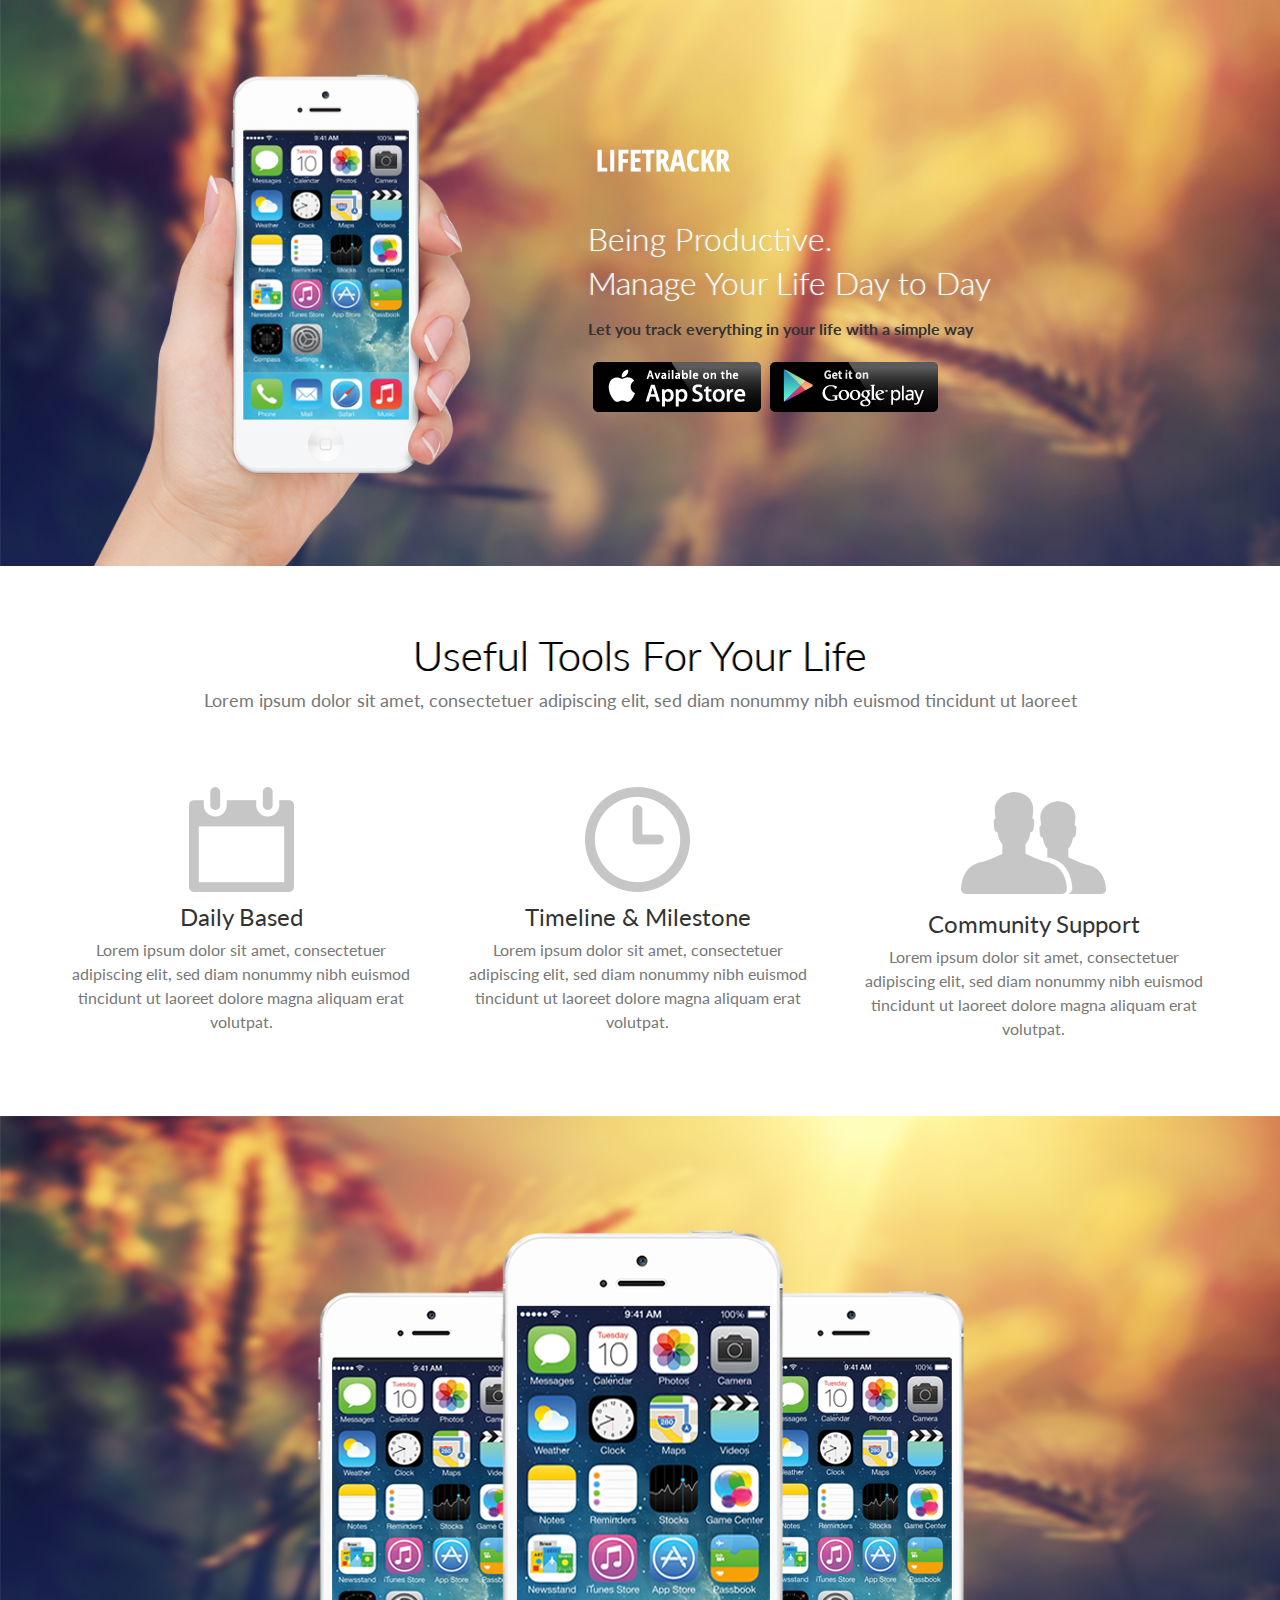
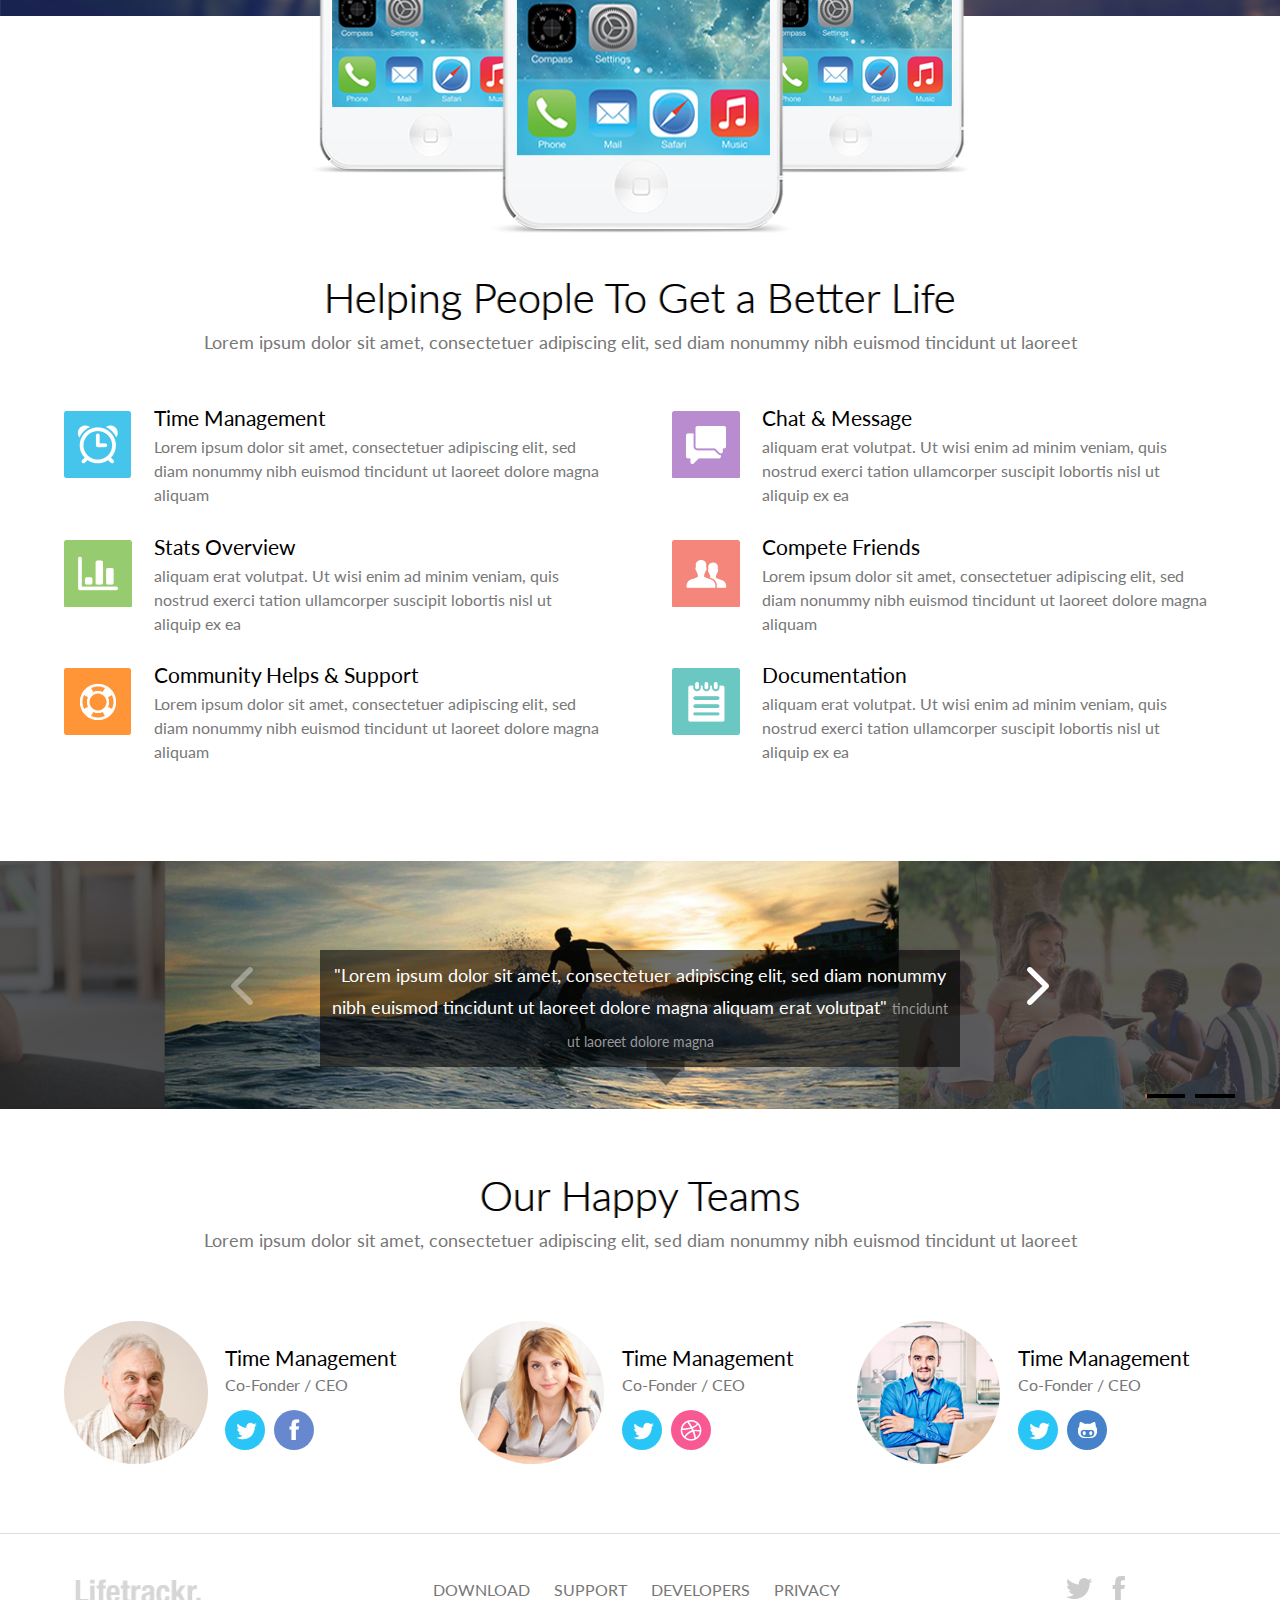
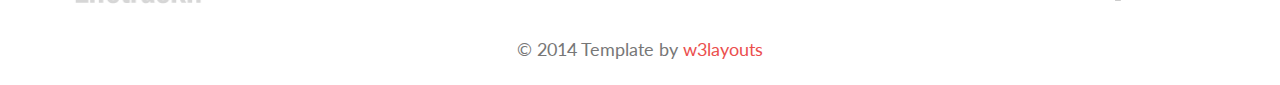
==== lifetrackr-web/web/index.html @ 5efdc2e3 "template responsivo" ====
<!--A Design by W3layouts
Author: W3layout
Author URL: http://w3layouts.com
License: Creative Commons Attribution 3.0 Unported
License URL: http://creativecommons.org/licenses/by/3.0/
-->
<!DOCTYPE HTML>
<html>
<head>
<title>Free lifetrackr Website Template | Home :: w3layouts</title>
<meta name="viewport" content="width=device-width, initial-scale=1, maximum-scale=1">
<meta http-equiv="Content-Type" content="text/html; charset=utf-8" />
<link href="css/style.css" rel="stylesheet" type="text/css" media="all" />
<link href='http://fonts.googleapis.com/css?family=Lato:400,300,600,700,800' rel='stylesheet' type='text/css'>
<script type="text/javascript" src="js/jquery.min.js"></script>
<!--start slider -->
    <link rel="stylesheet" href="css/fwslider.css" media="all">
    <script src="js/jquery-ui.min.js"></script>
    <script src="js/css3-mediaqueries.js"></script>
    <script src="js/fwslider.js"></script>
<!--end slider -->
<!-- Add fancyBox main JS and CSS files -->
		<script src="js/jquery.magnific-popup.js" type="text/javascript"></script>
		<link href="css/magnific-popup.css" rel="stylesheet" type="text/css">
		<script>
			$(document).ready(function() {
				$('.popup-with-zoom-anim').magnificPopup({
					type: 'inline',
					fixedContentPos: false,
					fixedBgPos: true,
					overflowY: 'auto',
					closeBtnInside: true,
					preloader: false,
					midClick: true,
					removalDelay: 300,
					mainClass: 'my-mfp-zoom-in'
			});
		});
		</script>
<script type="text/javascript" src="js/move-top.js"></script>
<script type="text/javascript" src="js/easing.js"></script>
   <script type="text/javascript">
		jQuery(document).ready(function($) {
			$(".scroll").click(function(event){		
				event.preventDefault();
				$('html,body').animate({scrollTop:$(this.hash).offset().top},1200);
			});
		});
	</script>
</head>
<body>
  <div class="header" id="download">
	<div class="wrap">
		<div class="header-left">
			<span> </span>
		</div>
		<div class="header-right">
			<span  onclick="location.href='index.html';"> </span>
			<a class="logo" href="#"> <img src="images/logo.png" title="lifetrackr" /></a>
			<h1>Being Productive.<br>Manage Your Life Day to Day</h1>
			<p>Let you track everything in your life with a simple way</p>
			<div class="download">
              <a href="#"><img src="images/appstore.png" alt=""/><img src="images/google_play.png" alt=""/></a>
            </div>
		</div>
	    <div class="clear"> </div>
	</div>
   </div>
   <div class="content-top" id="support">
   	 <div class="wrap">
   		<h2 class="m_1">Useful Tools For Your Life</h2>
   		<p class="m_2">Lorem ipsum dolor sit amet, consectetuer adipiscing elit, sed diam nonummy nibh euismod tincidunt ut laoreet</p>
   	    <div class="box1">
		  <div class="col_1_of_3 span_1_of_3">
			<img src="images/calender.png" alt=""/> 
			<h3>Daily Based</h3>
			<p>Lorem ipsum dolor sit amet, consectetuer adipiscing elit, sed diam nonummy nibh euismod tincidunt ut laoreet dolore magna aliquam erat volutpat.</p>
		  </div>
		  <div class="col_1_of_3 span_1_of_3">
			<img src="images/time.png" alt=""/> 
			<h3>Timeline & Milestone</h3>
			<p>Lorem ipsum dolor sit amet, consectetuer adipiscing elit, sed diam nonummy nibh euismod tincidunt ut laoreet dolore magna aliquam erat volutpat.</p>
		  </div>
		  <div class="col_1_of_3 span_1_of_3">
			<img src="images/users.png" alt=""/> 
			<h3>Community Support</h3>
			<p>Lorem ipsum dolor sit amet, consectetuer adipiscing elit, sed diam nonummy nibh euismod tincidunt ut laoreet dolore magna aliquam erat volutpat.</p>
		  </div>
		  <div class="clear"></div>
		 </div>
   	  </div>
   </div>
   <div class="content-middle" id="developers">
   	<div class="wrap">
       <div class="box2">
   		 <img src="images/phones1.png" alt=""/>
 	   </div> 	
   	</div>
   </div>
   <div class="middle-bottom">
   	 <div class="wrap">
   		<h2 class="m_1">Helping People To Get a Better Life</h2>
   		<p class="m_2">Lorem ipsum dolor sit amet, consectetuer adipiscing elit, sed diam nonummy nibh euismod tincidunt ut laoreet</p>
   		<div class="box3">
	   	   	<div class="col_1_of_2 span_1_of_2">
			 <ul class="list1">
			 	<li><img src="images/time1.png" alt=""/>
			 		<div class="desc"><h4>Time Management</h4><p>Lorem ipsum dolor sit amet, consectetuer adipiscing elit, sed diam nonummy nibh euismod tincidunt ut laoreet dolore magna aliquam</p></div>
			 		<div class="clear"> </div>
			 	</li>
			  </ul>
			  <ul class="list1">
			 	<li><img src="images/graph.png" alt=""/>
			 		<div class="desc"><h4>Stats Overview</h4><p>aliquam erat volutpat. Ut wisi enim ad minim veniam, quis nostrud exerci tation ullamcorper suscipit lobortis nisl ut aliquip ex ea</p></div>
			 		<div class="clear"> </div>
			 	</li>
			  </ul>
			  <ul class="list1">
			 	<li><img src="images/speech1.png" alt=""/>
			 		<div class="desc"><h4>Community Helps & Support</h4><p>Lorem ipsum dolor sit amet, consectetuer adipiscing elit, sed diam nonummy nibh euismod tincidunt ut laoreet dolore magna aliquam</p></div>
			 		<div class="clear"> </div>
			 	</li>
			  </ul>
			</div>
			<div class="col_1_of_2 span_1_of_2">
			  <ul class="list1">
			 	<li><img src="images/speech.png" alt=""/>
			 		<div class="desc"><h4>Chat & Message</h4><p>aliquam erat volutpat. Ut wisi enim ad minim veniam, quis nostrud exerci tation ullamcorper suscipit lobortis nisl ut aliquip ex ea</p></div>
			 		<div class="clear"> </div>
			 	</li>
			  </ul>
			  <ul class="list1">
			 	<li><img src="images/user.png" alt=""/>
			 		<div class="desc"><h4>Compete Friends</h4><p>Lorem ipsum dolor sit amet, consectetuer adipiscing elit, sed diam nonummy nibh euismod tincidunt ut laoreet dolore magna aliquam</p></div>
			 		<div class="clear"> </div>
			 	</li>
			  </ul>
			  <ul class="list1">
			 	<li><img src="images/notepad.png" alt=""/>
			 		<div class="desc"><h4>Documentation</h4><p>aliquam erat volutpat. Ut wisi enim ad minim veniam, quis nostrud exerci tation ullamcorper suscipit lobortis nisl ut aliquip ex ea</p></div>
			 		<div class="clear"> </div>
			 	</li>
			  </ul>
			</div>
			<div class="clear"> </div>
		</div>
   	  </div>
    </div>
    <div class="content-bottom">
    <!-- start slider -->
      <div id="fwslider">
        <div class="slider_container">
           <div class="slide"> 
                <img src="images/bottom_img.jpg" alt=""/>
                <div class="slide_content">
                    <div class="slide_content_wrap">
                       <p class="description">"Lorem ipsum dolor sit amet, consectetuer adipiscing elit, sed diam nonummy nibh euismod tincidunt ut laoreet dolore magna aliquam erat volutpat" <span class="link"><a href="#">tincidunt ut laoreet dolore magna</a></span></p>
                    </div>
                </div>
           </div>
           <div class="slide">
               <img src="images/bottom_img.jpg" alt=""/>
                <div class="slide_content">
                   <div class="slide_content_wrap">
                      <p class="description">"hendrerit in vulputate velit esse molestie consequat, vel illum dolore eu feugiat nulla facilisis at vero eros et accumsan et iusto odio dignissim" <span class="link"><a href="#">tincidunt ut laoreet dolore magna</a></span></p>
                   </div>
                </div>
            </div>
        </div>
        <div class="timers"></div>
        <div class="slidePrev"><span></span></div>
        <div class="slideNext"><span></span></div>
      </div>
      <!--/slider -->
     </div>
     <div class="footer">
       <div class="footer-top">
     	<div class="wrap">
	       <div class="content-top" id="privacy">
	        <h2 class="m_1">Our Happy Teams</h2>
	   		<p class="m_2">Lorem ipsum dolor sit amet, consectetuer adipiscing elit, sed diam nonummy nibh euismod tincidunt ut laoreet</p>
	   	    <div class="box1">
			  <div class="col_1_of_footer span_1_of_footer">
				 <ul class="list2">
				 	<li> 
				 	   <div class="view view-fifth"><a href="#">
	                    <img src="images/f_img1.jpg" />
	                    <div class="mask">
	                       <div class="content">
	                          <a class="popup-with-zoom-anim" href="#small-dialog3"> <div class="info">Read More</div></a>
			                </div> 
	                     </div>
	                         <div id="small-dialog3" class="mfp-hide">
								   <div class="pop_up2">
								   	   <h4>Time Management</h4>
									  <h5>Co-Fonder / CEO</h5>
									   <p>Lorem ipsum dolor sit amet, consectetuer adipiscing elit, sed diam nonummy nibh euismod tincidunt ut laoreet dolore magna aliquam erat volutpat. Ut wisi enim ad minim veniam, quis nostrud exerci tation ullamcorper suscipit lobortis nisl ut aliquip ex ea commodo consequat. Duis autem vel eum iriure dolor in hendrerit in vulputate velit esse molestie consequat, vel illum dolore eu feugiat nulla facilisis.</p>
								   </div>
							 </div>
	                   </a></div>
	                    <div class="desc1"><h4>Time Management</h4>
				 			<p>Co-Fonder / CEO</p>
				 			<div class="social">
							   <ul>
									<li class="fb"><a href="#"><span> </span></a></li>
									<li class="tw"><a href="#"><span> </span></a></li>
									<div class="clear"> </div>
								</ul>
						     </div>
				 		</div>
				 		<div class="clear"> </div>
				 	</li>
				  </ul>
			  </div>
			  <div class="col_1_of_footer span_1_of_footer">
				 <ul class="list2">
				 	<li> 
				 	   <div class="view view-fifth"><a href="#">
	                    <img src="images/f_img2.jpg" />
	                    <div class="mask">
	                       <div class="content">
                              <a class="popup-with-zoom-anim" href="#small-dialog3"> <div class="info">Read More</div></a>
			               </div> 
	                     </div>
	                         <div id="small-dialog3" class="mfp-hide">
								   <div class="pop_up2">
								   	   <h3>Lorem Ipsum</h3>
									   <h4>Senior UI Designer</h4>
									   <p>Lorem ipsum dolor sit amet, consectetuer adipiscing elit, sed diam nonummy nibh euismod tincidunt ut laoreet dolore magna aliquam erat volutpat. Ut wisi enim ad minim veniam, quis nostrud exerci tation ullamcorper suscipit lobortis nisl ut aliquip ex ea commodo consequat. Duis autem vel eum iriure dolor in hendrerit in vulputate velit esse molestie consequat, vel illum dolore eu feugiat nulla facilisis.</p>
								   </div>
							 </div>
	                   </a></div>
	                   <div class="desc1"><h4>Time Management</h4>
				 			<p>Co-Fonder / CEO</p>
				 			<div class="social">
							   <ul>
									<li class="fb"><a href="#"><span> </span></a></li>
									<li class="dribble"><a href="#"><span> </span></a></li>
									<div class="clear"> </div>
								</ul>
						     </div>
				 		</div>
				 		<div class="clear"> </div>
				 	</li>
				  </ul>
			  </div>
			  <div class="col_1_of_footer span_1_of_footer">
				 <ul class="list2">
				 	<li> 
				 	   <div class="view view-fifth"><a href="#">
	                    <img src="images/f_img3.jpg" />
	                    <div class="mask">
	                       <div class="content">
	                         <a class="popup-with-zoom-anim" href="#small-dialog3"> <div class="info">Read More</div></a>
			               </div> 
	                     </div>
	                         <div id="small-dialog3" class="mfp-hide">
								   <div class="pop_up2">
								   	   <h3>Lorem Ipsum</h3>
									   <h4>Senior UI Designer</h4>
									   <p>Lorem ipsum dolor sit amet, consectetuer adipiscing elit, sed diam nonummy nibh euismod tincidunt ut laoreet dolore magna aliquam erat volutpat. Ut wisi enim ad minim veniam, quis nostrud exerci tation ullamcorper suscipit lobortis nisl ut aliquip ex ea commodo consequat. Duis autem vel eum iriure dolor in hendrerit in vulputate velit esse molestie consequat, vel illum dolore eu feugiat nulla facilisis.</p>
								   </div>
							 </div>
	                   </a></div>
	                   <div class="desc1"><h4>Time Management</h4>
				 			<p>Co-Fonder / CEO</p>
				 			<div class="social">
							   <ul>
									<li class="fb"><a href="#"><span> </span></a></li>
									<li class="github"><a href="#"><span> </span></a></li>
									<div class="clear"> </div>
								</ul>
						     </div>
				 		</div>
				 		<div class="clear"> </div>
				 	</li>
				  </ul>
			 </div>
	         <div class="clear"></div>
	       </div>
	     </div>
     	</div>
       </div>
     	<div class="footer-bottom">
     	 <div class="wrap">
   		   <div class="box4">
			  <div class="col_1_of_footer-bottom span_1_of_footer-bottom">
				<a href="index.html"><img src="images/f-logo.png" alt=""/></a>
			  </div>
			   <div class="col_1_of_middle-bottom span_1_of_middle-bottom">
				 <div class="cssmenu">
			   <ul>
				 <li><a href="#download" class="scroll">Download</a></li> 
				 <li><a href="#support" class="scroll">Support</a></li>
				 <li><a href="#developers" class="scroll">Developers</a></li> 
				 <li><a href="#privacy" class="scroll">Privacy</a></li> 
			   </ul>
			</div>
			  </div>
			   <div class="col_1_of_footer-bottom span_1_of_footer-bottom">
				 <div class="social-icons">
					<ul>
					  <li class="tw1"><a href="#"><span> </span></a></li>
					  <li class="fb1"><a href="#"><span> </span></a></li>
					</ul>
				</div>
			 </div>
	         <div class="clear"></div>
	       </div>
          </div>
        </div>
        <div class="copy">
		   <p>© 2014 Template by <a href="http://w3layouts.com" target="_blank"> w3layouts</a></p>
		</div>
 </div>
</body>
</html>
---- lifetrackr-web/web/css/style.css ----
/*
Author: W3layout
Author URL: http://w3layouts.com
License: Creative Commons Attribution 3.0 Unported
License URL: http://creativecommons.org/licenses/by/3.0/
*/
/* reset */
html,body,div,span,applet,object,iframe,h1,h2,h3,h4,h5,h6,p,blockquote,pre,a,abbr,acronym,address,big,cite,code,del,dfn,em,img,ins,kbd,q,s,samp,small,strike,strong,sub,sup,tt,var,b,u,i,dl,dt,dd,ol,nav ul,nav li,fieldset,form,label,legend,table,caption,tbody,tfoot,thead,tr,th,td,article,aside,canvas,details,embed,figure,figcaption,footer,header,hgroup,menu,nav,output,ruby,section,summary,time,mark,audio,video{margin:0;padding:0;border:0;font-size:100%;font:inherit;vertical-align:baseline;}
article, aside, details, figcaption, figure,footer, header, hgroup, menu, nav, section {display: block;}
ol,ul{list-style:none;margin:0;padding:0;}
blockquote,q{quotes:none;}
blockquote:before,blockquote:after,q:before,q:after{content:'';content:none;}
table{border-collapse:collapse;border-spacing:0;}
/* start editing from here */
a{text-decoration:none;}
.txt-rt{text-align:right;}/* text align right */
.txt-lt{text-align:left;}/* text align left */
.txt-center{text-align:center;}/* text align center */
.float-rt{float:right;}/* float right */
.float-lt{float:left;}/* float left */
.clear{clear:both;}/* clear float */
.pos-relative{position:relative;}/* Position Relative */
.pos-absolute{position:absolute;}/* Position Absolute */
.vertical-base{	vertical-align:baseline;}/* vertical align baseline */
.vertical-top{	vertical-align:top;}/* vertical align top */
.underline{	padding-bottom:5px;	border-bottom: 1px solid #eee; margin:0 0 20px 0;}/* Add 5px bottom padding and a underline */
nav.vertical ul li{	display:block;}/* vertical menu */
nav.horizontal ul li{	display: inline-block;}/* horizontal menu */
img{max-width:100%;}
/*end reset*/
body{
	font-family: 'Lato', sans-serif;
	background:#fff;
}
.wrap{
	width:80%;
	margin:0 auto;
	-moz-transition:all .2s linear;
	-webkit-transition:all .2s linear; 
	-o-transition:all .2s linear; 
	-ms-transition:all .2s linear;
}
.header {
	width: 100%;
	background: url(../images/header_bg.jpg) no-repeat;
	-webkit-background-size: cover;
	-moz-background-size: cover;
	-o-background-size: cover;
	background-size: cover;
	background-position: center;
	background-size: 100% 100%;
}
.header-left {
	float: left;
	width: 45.5%;
	padding-top: 4.4%;
}
.header-left span {
	width: 492px;
	height: 564px;
	display: block;
	background: url(../images/2.png) no-repeat;
}
.header-right {
	float: right;
	width: 54.5%;
	margin-top: 12%;
}
.header-right h1{
	color: #FFF;
	font-size: 2em;
	font-weight: 300;
	padding: 5% 0 0 0;
	text-shadow: -1px 0px 1px rgba(214, 214, 214, 0.59);
	-webkit-text-shadow: -1px 0px 1px rgba(214, 214, 214, 0.59);
	-moz-text-shadow: -1px 0px 1px rgba(214, 214, 214, 0.59);
	-o-text-shadow: -1px 0px 1px rgba(214, 214, 214, 0.59);
	line-height: 1.4em;
}
.header-right p{
	color:#333;
	font-size:1em;
	font-weight:700;
	margin: 2% 0 3% 0;
}
/*--content--*/
.content-top{
	background:#fff;
	padding:5% 0;
}
h2.m_1{
	color:#000;
	font-size:2.6em;
	text-align:center;
	font-weight:300;
	margin-bottom: 10px;
	text-shadow: -1px 0px 0px #868585;
	-webkit-text-shadow: -1px 0px 0px #868585;
	-moz-text-shadow: -1px 0px 0px #868585;
	-o-text-shadow: -1px 0px 0px #868585;
}
p.m_2{
	color:#777;
	font-size:1.1em;
	text-align:center;
}
.box1{
	margin-top:5%;
}
.col_1_of_3:first-child {
	 margin-left: 0;
}
.span_1_of_3{
	width:30.8%;
	text-align:center;
}
.span_1_of_3 h3{
	color:#333;
	font-size:1.5em;
	font-weight:400;
	margin-bottom: 2%;
}
.span_1_of_3 p{
	color:#777;
	font-size:1em;
	line-height:1.5em;
}
.col_1_of_3{
	display: block;
	float: left;
	margin: 1% 0 1% 3.6%;
}
.content-middle {
    width: 100%;
    background: url(../images/content_middle.jpg) no-repeat;
	-webkit-background-size: cover;
	-moz-background-size: cover;
	-o-background-size: cover;
	background-size: cover;
	background-position: center;
	background-size: 100% 100%;
	height:500px;
}
.box2{
	text-align:center;
	padding: 5% 0 0 0;
}
.middle-bottom{
	padding:20% 0 5% 0;
}
.col_1_of_2:first-child {
	margin-left: 0;
}
.span_1_of_2{
	width:47.2%;
}
.col_1_of_2{
	display: block;
	float: left;
	margin: 0% 0 0% 5.6%;
}
.box3{
	padding: 5% 0 0 0;
}
ul.list1 li{
	margin-bottom:6%;
}
ul.list1 li img{
	float:left;
	margin-right:4%;
}
.desc{
	float:left;
	width:83.5%;
	margin-top: -6px;
}
.desc h4{
	font-size: 1.3em;
	color: #000;
	margin-bottom: 5px;
}
.desc p{
	color:#777;
	font-size: 1em;
	line-height: 1.5em;
}
ul.list2 li img{
	border-radius:200px;
	-webkit-border-radius:200px;
	-moz-border-radius:200px;
	-o-border-radius:200px; 
	float:left;
	width: 40.5%;
	margin-right: 5%;
}
.info {
   display: inline-block;
   text-decoration: none;
   padding:6px 10px;
   background: #000;
   color: #fff;
   text-transform: uppercase;
   font-size:0.8125em;
}
.info:hover {
   background:#E74C3C;
}
.view-fifth img {
    -webkit-transition: all 0.2s ease-in;
   -moz-transition: all 0.2s ease-in;
   -o-transition: all 0.2s ease-in;
   -ms-transition: all 0.2s ease-in;
   transition: all 0.2s ease-in;
}
.view-fifth .mask {
   -ms-filter: "progid: DXImageTransform.Microsoft.Alpha(Opacity=0)";
   filter: alpha(opacity=0);
   opacity: 0;
   -webkit-transform: translate(0px, 0px) rotate(0deg);
   -moz-transform: translate(0px, 0px) rotate(0deg);
   -o-transform: translate(0px, 0px) rotate(0deg);
   -ms-transform: translate(0px, 0px) rotate(0deg);
   transform: translate(0px, 0px) rotate(0deg);
   -webkit-transition: all 0.2s ease-in-out;
   -moz-transition: all 0.2s ease-in-out;
   -o-transition: all 0.2s ease-in-out;
   -ms-transition: all 0.2s ease-in-out;
   transition: all 0.2s ease-in-out;
}
.view-fifth:hover .mask {
   -ms-filter: "progid: DXImageTransform.Microsoft.Alpha(Opacity=100)";
   filter: alpha(opacity=100);
   opacity: 1;
   -webkit-transform: translate(0px, 0px) rotate(0deg);
   -moz-transform: translate(0px, 0px) rotate(0deg);
   -o-transform: translate(0px, 0px) rotate(0deg);
   -ms-transform: translate(0px, 0px) rotate(0deg);
   transform: translate(0px, 0px) rotate(0deg);
}
.view {
  position: relative;
}
.content {
   position: absolute;
	top: 67px;
	left: 32px;
}
.desc1{
	float:left;
	width:54.5%;
	margin-top:7%;
}			
.col_1_of_footer:first-child {
  margin-left: 0;
}
.col_1_of_footer{
	display: block;
	float: left;
	margin: 1% 0 1% 3.6%;
}
.span_1_of_footer{
	width: 30.8%;
}
.desc1 h4 {
	font-size: 1.3em;
	color: #000;
	margin-bottom: 5px;
}
.desc1 p{
	font-size:1em;
	color:#777;
	margin-bottom: 8%;
}
.social ul li:first-child, ol li:first-child {
	margin-top: 0px;
	margin-left: 0;
}
.social ul li {
	display: inline-block;
	margin-left: 5px;
}
li.fb a span {
	height:40px;
	width:40px;
	display: block;
	background: url(../images/img-sprite.png)no-repeat -72px -7px #29C5F6;
	border-radius:20px;
	-webkit-border-radius:20px;
	-moz-border-radius:20px;
	-o-border-radius:20px;
}
li.fb a span:hover{
	background: url(../images/img-sprite.png)no-repeat -72px -7px #17b5e7;
}
li.tw a span {
	height:40px;
	width:40px;
	display: block;
	background: url(../images/img-sprite.png)no-repeat -117px -6px #6788CE;
	border-radius:20px;
	-webkit-border-radius:20px;
	-moz-border-radius:20px;
	-o-border-radius:20px;
}
li.tw a span:hover{
	background: url(../images/img-sprite.png)no-repeat -117px -6px #4d72c1;
}
li.dribble a span {
	height:40px;
	width:40px;
	display: block;
	background: url(../images/img-sprite.png)no-repeat -44px -46px #F85993;
	border-radius:20px;
	-webkit-border-radius:20px;
	-moz-border-radius:20px;
	-o-border-radius:20px;
}
li.dribble a span:hover{
	background: url(../images/img-sprite.png)no-repeat -44px -46px #e9407e;
}
li.github a span {
	height:40px;
	width:40px;
	display: block;
	background: url(../images/img-sprite.png)no-repeat 2px -46px #4582ca;
	border-radius:20px;
	-webkit-border-radius:20px;
	-moz-border-radius:20px;
	-o-border-radius:20px;
}
li.github a span:hover{
	background: url(../images/img-sprite.png)no-repeat 2px -46px #306db6;
}
.footer-top{
	border-bottom:1px solid #ddd;
}
.cssmenu ul li {
	display: inline-block;
}
.cssmenu ul li a {
	color: #777;
	display: block;
	margin: 0px 10px;
	text-transform: uppercase;
	font-size:1em;
}
.cssmenu ul li a:hover{
	color:#333;
}
.col_1_of_footer-bottom:first-child {
	margin-left: 0;
}
.span_1_of_footer-bottom{
	width: 12.8%;
}
.col_1_of_footer-bottom{
	display: block;
	float: left;
}
.social-icons ul li:first-child, ol li:first-child {
	margin-top: 0px;
	margin-left: 0;
}
.social-icons ul li {
	display: inline-block;
	margin-left: 5px;
}
li.tw1 a span {
	height: 32px;
	width: 32px;
	display: block;
	background: url(../images/img-sprite.png)no-repeat -100px -46px;
}
li.tw1 a span:hover{
	background: url(../images/img-sprite.png)no-repeat -100px -80px;
}
li.fb1 a span {
	height: 32px;
	width: 32px;
	display: block;
	background: url(../images/img-sprite.png)no-repeat -145px -46px;
}
li.fb1 a span:hover{
	background: url(../images/img-sprite.png)no-repeat -145px -80px;
}
.span_1_of_middle-bottom{
	width: 73.8%;
	float: left;
	margin: 1% 0;
	text-align: center;
}
.box4{
    padding:3% 0 2% 0;
}
.copy{
	margin-bottom:2%;
}
.copy p {
	color: #777;
	font-size: 1.1em;
	text-align: center;
}
.copy p a {
	color: #EB4F4E;
}
.copy p a:hover{
	color: #555;
}
/*--responsive design--*/
@media (max-width:1366px){
	.wrap{
		width:90%;
	}
	.content {
		top: 64px;
		left: 28px;
	}
}
@media (max-width:1280px){
	.wrap{
		width:90%;
	}
	.desc {
		width: 82.5%;
	}
	.header-left span {
		width: 450px;
		height:515px;
		background-size: 100%;
	}
	.content {
		top: 64px;
		left: 28px;
	}
}
@media (max-width:1024px){
	.wrap{
		width:90%;
	}
	.header-left span {
		width: 372px;
		height: 426px;
		background-size: 100%;
	}
	.desc {
		width:79.5%;
	}
	.header-right h1 {
		font-size: 1.8em;
	}
	h2.m_1 {
		font-size: 2.2em;
	}
	.box2 {
		padding: 5% 0 0 0;
		width:70%;
		margin: 0 auto;
	}
	.content-middle {
		height:400px;
	}
	.middle-bottom {
		padding: 25% 0 5% 0;
	}
	.desc1 h4 {
		font-size: 1em;
	}
	.desc1 p {
		font-size: 0.85em;
		margin-bottom: 4%;
	}
	.content {
		top: 46px;
		left: 10px;
	}
	.info {
		font-size: 12px;
	}
}
@media (max-width:800px){
	.wrap{
		width:90%;
	}
	.header-left span {
		width: 293px;
		height: 335px;
		background-size: 100%;
	}
	.desc {
		width:75.5%;
	}
	.header-right h1 {
		font-size: 1.8em;
	}
	h2.m_1 {
		font-size:2em;
	}
	.box2 {
		padding: 5% 0 0 0;
		width:65%;
		margin: 0 auto;
	}
	.content-middle {
		height:300px;
	}
	.middle-bottom {
		padding: 25% 0 5% 0;
	}
	.desc1 h4 {
		font-size: 1em;
	}
	.desc1 p {
		font-size: 0.85em;
		margin-bottom: 4%;
	}
	.content {
		top: 35px;
		left: -1px;
	}
	.info {
		font-size: 12px;
	}
	p.m_2 {
		font-size: 0.95em;
		line-height: 1.5em;
	}
	.span_1_of_3 h3 {
		font-size: 1.1em;
	}
	.span_1_of_3 p {
		font-size: 0.85em;
	}
	.desc h4 {
		font-size: 1.1em;
	}
	.desc p {
		font-size: 0.85em;
	}
}
@media (max-width:768px){
	.wrap{
		width:90%;
	}
	.header-left span {
		width: 280px;
		height: 320px;
		background-size: 100%;
	}
	.desc {
		width:74.5%;
	}
	.header-right h1 {
		font-size:1.5em;
	}
	h2.m_1 {
		font-size:2em;
	}
	.box2 {
		padding: 5% 0 0 0;
		width:65%;
		margin: 0 auto;
	}
	.content-middle {
		height:280px;
	}
	.middle-bottom {
		padding: 22% 0 5% 0;
	}
	.desc1 h4 {
		font-size: 1em;
	}
	.desc1 p {
		font-size: 0.85em;
		margin-bottom: 4%;
	}
	.content {
		top: 33px;
		left: -2px;
	}
	.info {
		font-size: 12px;
	}
	p.m_2 {
		font-size: 0.95em;
		line-height: 1.5em;
	}
	.span_1_of_3 h3 {
		font-size: 1.1em;
	}
	.span_1_of_3 p {
		font-size: 0.85em;
	}
	.desc h4 {
		font-size: 1.1em;
	}
	.desc p {
		font-size: 0.85em;
	}
	.header-right p {
		font-size: 0.9em;
	}
	.header-right {
		margin-top: 10%;
	}
	.desc1 {
		margin-top: 0%;
	}
	.cssmenu ul li a {
		font-size: 0.85em;
	}
}
@media (max-width:640px){
	.wrap{
		width:90%;
	}
	.header-left{
		display:none;
	}
	.desc {
		width:74.5%;
	}
	.header-right h1 {
		display: none;
	}
	h2.m_1 {
		font-size:2em;
	}
	.box2 {
		padding: 5% 0 0 0;
		width:65%;
		margin: 0 auto;
	}
	.content-middle {
		height:240px;
	}
	.middle-bottom {
		padding: 22% 0 5% 0;
	}
	.desc1 h4 {
		font-size: 1em;
	}
	.desc1 p {
		font-size: 0.85em;
		margin-bottom: 4%;
	}
	.content {
		top: 74px;
		left: 43px;
	}
	.info {
		font-size: 12px;
	}
	p.m_2 {
		font-size: 0.95em;
		line-height: 1.5em;
	}
	.span_1_of_3 h3 {
		font-size: 1.1em;
	}
	.span_1_of_3 p {
		font-size: 0.85em;
	}
	.desc h4 {
		font-size: 1.1em;
	}
	.desc p {
		font-size: 0.85em;
	}
	.header-right p {
		display: none;
	}
	.header-right {
		margin-top:0%;
		float: none;
		width: 100%;
		text-align: center;
	}
	.desc1 {
		margin-top:7%;
	}
	.cssmenu ul li a {
		font-size: 0.85em;
	}
	.header-left {
		float: none;
		width: 100%;
		padding-top: 0;
	}
	.header {
		min-height: 495px;
        background-size: 100% 100%;
	}
	.header-right span {
		width:200px;
		height:356px;
		background-size: 100%;
		margin: 0 auto;
		display: block;
		background: url(../images/app_device1.png);
	}
	.col_1_of_3 {
		float: none;
		margin: 1% 0 1% 0%;
	}
	.span_1_of_3 {
		width: 100%;
	}
	.span_1_of_2 {
		width: 100%;
	}
	.col_1_of_2 {
		float:none;
		margin:0;
	}
	.span_1_of_footer {
		width: 100%;
	}
	.col_1_of_footer {
		float:none;
		margin:1% 0 1% 0;
	}
	ul.list2 li img {
		width: 30.5%;
	}
	.span_1_of_footer-bottom {
		width: 100%;
		text-align: center;
	}
	.col_1_of_footer-bottom {
		float: none;
	}
}
@media (max-width:480px){
	.wrap{
		width:90%;
	}
	.header-left{
		display:none;
	}
	.desc {
		width:74.5%;
	}
	.header-right h1 {
		display: none;
	}
	h2.m_1 {
		font-size:1.5em;
	}
	.box2 {
		padding: 5% 0 0 0;
		width:65%;
		margin: 0 auto;
	}
	.content-middle {
		height:175px;
	}
	.middle-bottom {
		padding: 22% 0 5% 0;
	}
	.desc1 h4 {
		font-size: 1em;
	}
	.desc1 p {
		font-size: 0.85em;
		margin-bottom: 4%;
	}
	.content {
		top: 56px;
		left: 19px;
	}
	.info {
		font-size: 12px;
	}
	p.m_2 {
		font-size: 0.95em;
		line-height: 1.5em;
	}
	.span_1_of_3 h3 {
		font-size: 1.1em;
	}
	.span_1_of_3 p {
		font-size: 0.85em;
	}
	.desc h4 {
		font-size: 1.1em;
	}
	.desc p {
		font-size: 0.85em;
	}
	.header-right p {
		display: none;
	}
	.header-right {
		margin-top:0%;
		float: none;
		width: 100%;
		text-align: center;
	}
	.desc1 {
		margin-top:7%;
	}
	.cssmenu ul li a {
		font-size: 0.85em;
	}
	.header-left {
		float: none;
		width: 100%;
		padding-top: 0;
	}
	.header {
		min-height:390px;
        background-size: 100% 100%;
	}
	.header-right span {
		width:150px;
		height:267px;
		background-size: 100%;
		margin: 0 auto;
		display: block;
		background: url(../images/app_device2.png);
	}
	.col_1_of_3 {
		float: none;
		margin: 1% 0 1% 0%;
	}
	.span_1_of_3 {
		width: 100%;
	}
	.span_1_of_2 {
		width: 100%;
	}
	.col_1_of_2 {
		float:none;
		margin:0;
	}
	.span_1_of_footer {
		width: 100%;
	}
	.col_1_of_footer {
		float:none;
		margin:1% 0 1% 0;
	}
	ul.list2 li img {
		width: 30.5%;
	}
	.span_1_of_footer-bottom {
		width: 100%;
	}
	.col_1_of_footer-bottom {
		float: none;
		text-align: center;
	}
	.span_1_of_middle-bottom {
		width: 100%;
		float:none;
		margin: 1% 0;
	}
	.cssmenu ul li a {
		margin: 0px 5px;
	}
}
@media (max-width:320px){
	.wrap{
		width:90%;
	}
	.header-left{
		display:none;
	}
	.desc {
		width:80.5%;
	}
	.header-right h1 {
		display: none;
	}
	h2.m_1 {
		font-size:1em;
	}
	.box2 {
		padding: 5% 0 0 0;
		width:65%;
		margin: 0 auto;
	}
	.content-middle {
		height:115px;
	}
	.middle-bottom {
		padding: 22% 0 5% 0;
	}
	.desc1 h4 {
		font-size: 1em;
	}
	.desc1 p {
		font-size: 0.85em;
		margin-bottom: 4%;
	}
	.content {
		top: 41px;
		left: 8px;
	}
	.info {
		font-size: 12px;
	}
	p.m_2 {
		font-size: 0.95em;
		line-height: 1.5em;
	}
	.span_1_of_3 h3 {
		font-size: 1.1em;
	}
	.span_1_of_3 p {
		font-size: 0.85em;
	}
	.desc h4 {
		font-size: 1.1em;
	}
	.desc p {
		font-size: 0.8125em;
	}
	.header-right p {
		display: none;
	}
	.header-right {
		margin-top:0%;
		float: none;
		width: 100%;
		text-align: center;
	}
	.desc1 {
		margin-top:7%;
	}
	.cssmenu ul li a {
		font-size: 12px;
	}
	.header-left {
		float: none;
		width: 100%;
		padding-top: 0;
	}
	.header {
		min-height:230px;
        background-size: 100% 100%;
	}
	.header-right span {
		width:100px;
		height:178px;
		background-size: 100%;
		margin: 0 auto;
		display: block;
		background: url(../images/app_device3.png);
	}
	.col_1_of_3 {
		float: none;
		margin: 1% 0 1% 0%;
	}
	.span_1_of_3 {
		width: 100%;
	}
	.span_1_of_2 {
		width: 100%;
	}
	.col_1_of_2 {
		float:none;
		margin:0;
	}
	.span_1_of_footer {
		width: 100%;
	}
	.col_1_of_footer {
		float:none;
		margin:1% 0 1% 0;
	}
	ul.list2 li img {
		width:38.5%;
	}
	.span_1_of_footer-bottom {
		width: 100%;
	}
	.col_1_of_footer-bottom {
		float: none;
		text-align: center;
	}
	.span_1_of_middle-bottom {
		width: 100%;
		float:none;
		margin: 1% 0;
	}
	.cssmenu ul li a {
		margin: 0px 5px;
	}
	.download {
		display: none;
	}
	ul.list1 li img {
		width:13.5%;
	}
}
---- lifetrackr-web/web/css/fwslider.css ----
/* ------------------------------- 3. Slider Styles ------------------------------- */
#fwslider {
    position: relative;
    width:100%;
}
#fwslider .slide {
    display: none;
    position: absolute;
    top:0;
    left:0;
    z-index: 0;
    width:100%;
}
#fwslider .slide img {
    width:100%;
}
#fwslider .slidePrev {
   position: absolute;
    top:50%;
    left: 230px!important;
    z-index: 10;
}
#fwslider .slidePrev span {
	background-image: url("../images/img-sprite.png");
	width: 30px;
	height: 50px;
	float: left;
	background-position: -8px -4px;
	background-repeat: no-repeat;
	cursor: pointer;
}
#fwslider .slideNext {
    position: absolute;
    top:50%;
    right:230px !important;
    z-index: 10;
}
#fwslider .slideNext span {
    background-image: url("../images/img-sprite.png");
	width: 30px;
	height: 50px;
	float: left;
	background-position:-35px -4px;
	background-repeat: no-repeat;
	cursor: pointer;
}
#fwslider .timers {
    height:4px;
    position: absolute;
    bottom:15px;
    right:0;
    z-index: 3;
}
#fwslider .timer {
    height:4px;
    width:40px;
    background-color: #000;
    float:left;
    margin-right: 10px;
}
#fwslider .progress {
    height:4px;
    width:0%;
    background-color:#b0654d;
    float:left;
}
#fwslider .slide_content {
    top:0;
    left:0;
    position: absolute;
    width:100%;
    height:100%;
}
#fwslider .slide_content_wrap { /* Slider Text Content Container Style */
    max-width:50%;
    margin:7% auto;
}
#fwslider .title {  /* Slider Title Style */
	margin-left:4%;
	text-transform: capitalize;
	color: #fff;
	font-size:2em;
	background:#29261e;
	padding:5px 20px;
	text-align: center;
	font-style: normal;
	text-transform:uppercase;
	border:none;
}
#fwslider .description { /* Slider Description Style */
	color: #FFF;
	font-size: 1.1em;
	background: rgba(5, 5, 5, 0.59);
	padding: 10px;
	clear: both;
	text-align: center;
	line-height: 1.8em;
}
#fwslider .description:before {
	content: url('../images/tooltip.png');
	position: absolute;
	top:178px;
	left:50%;
	z-index: 9999;
}
#fwslider .description:after {
	background-color: #1798B8;
	color: #FFF;
}
span.link a{
	color:#999;
	font-size:0.8125em;
}
span.link a:hover{
	color:#fff;
}
/* ------------------------------- 4. Media Query Max Width 1300, Min Width 720 ------------------------------- */
@media only screen and (min-width:720px) and (max-width: 1300px) {
	#fwslider .title { font-size:26px; }
}
/* ------------------------------- 5. Media Query Max Width 719 ------------------------------- */
@media only screen and (max-width:719px) {
	#fwslider .slide_content_wrap { display:none; }
    #fwslider .timers { display:none; }
    #fwslider .slide_content {cursor: pointer;}
}
@media (max-width:1366px){
	#fwslider .description:before {
	    top:193px;
	}
}
@media (max-width:1280px){
	#fwslider .description:before {
	    top:193px;
	}
}
@media (max-width:1024px){
	#fwslider .description:before {
	    top:130px;
	}
	#fwslider .slidePrev {
		left:160px!important;
	}
	#fwslider .slideNext {
		right:160px !important;
	}
	#fwslider .description {
		font-size: 0.85em;
	}
	#fwslider .slide_content_wrap {
		margin: 5% auto;
	}
}
@media (max-width:800px){
	#fwslider .description:before {
	    top:90px;
	}
	#fwslider .slidePrev {
		left:50px!important;
	}
	#fwslider .slideNext {
		right:50px !important;
	}
	#fwslider .description {
		font-size: 0.85em;
	}
	#fwslider .slide_content_wrap {
		margin: 5% auto;
		max-width: 76%;
	}
}
@media (max-width:768px){
	#fwslider .description:before {
	    top:115px;
	}
	#fwslider .slidePrev {
		left:40px!important;
	}
	#fwslider .slideNext {
		right:40px !important;
	}
	#fwslider .description {
		font-size: 0.85em;
	}
	#fwslider .slide_content_wrap {
		margin: 5% auto;
		max-width: 76%;
	}
	#fwslider .slide img {
		height: 160px;
	}
}
@media (max-width:640px){
	#fwslider .description:before {
	    top:115px;
	}
	#fwslider .slidePrev {
		left:40px!important;
	}
	#fwslider .slideNext {
		right:40px !important;
	}
	#fwslider .description {
		font-size: 0.85em;
	}
	#fwslider .slide_content_wrap {
		margin: 5% auto;
		max-width: 76%;
	}
	#fwslider .slide img {
		height: 160px;
	}
}
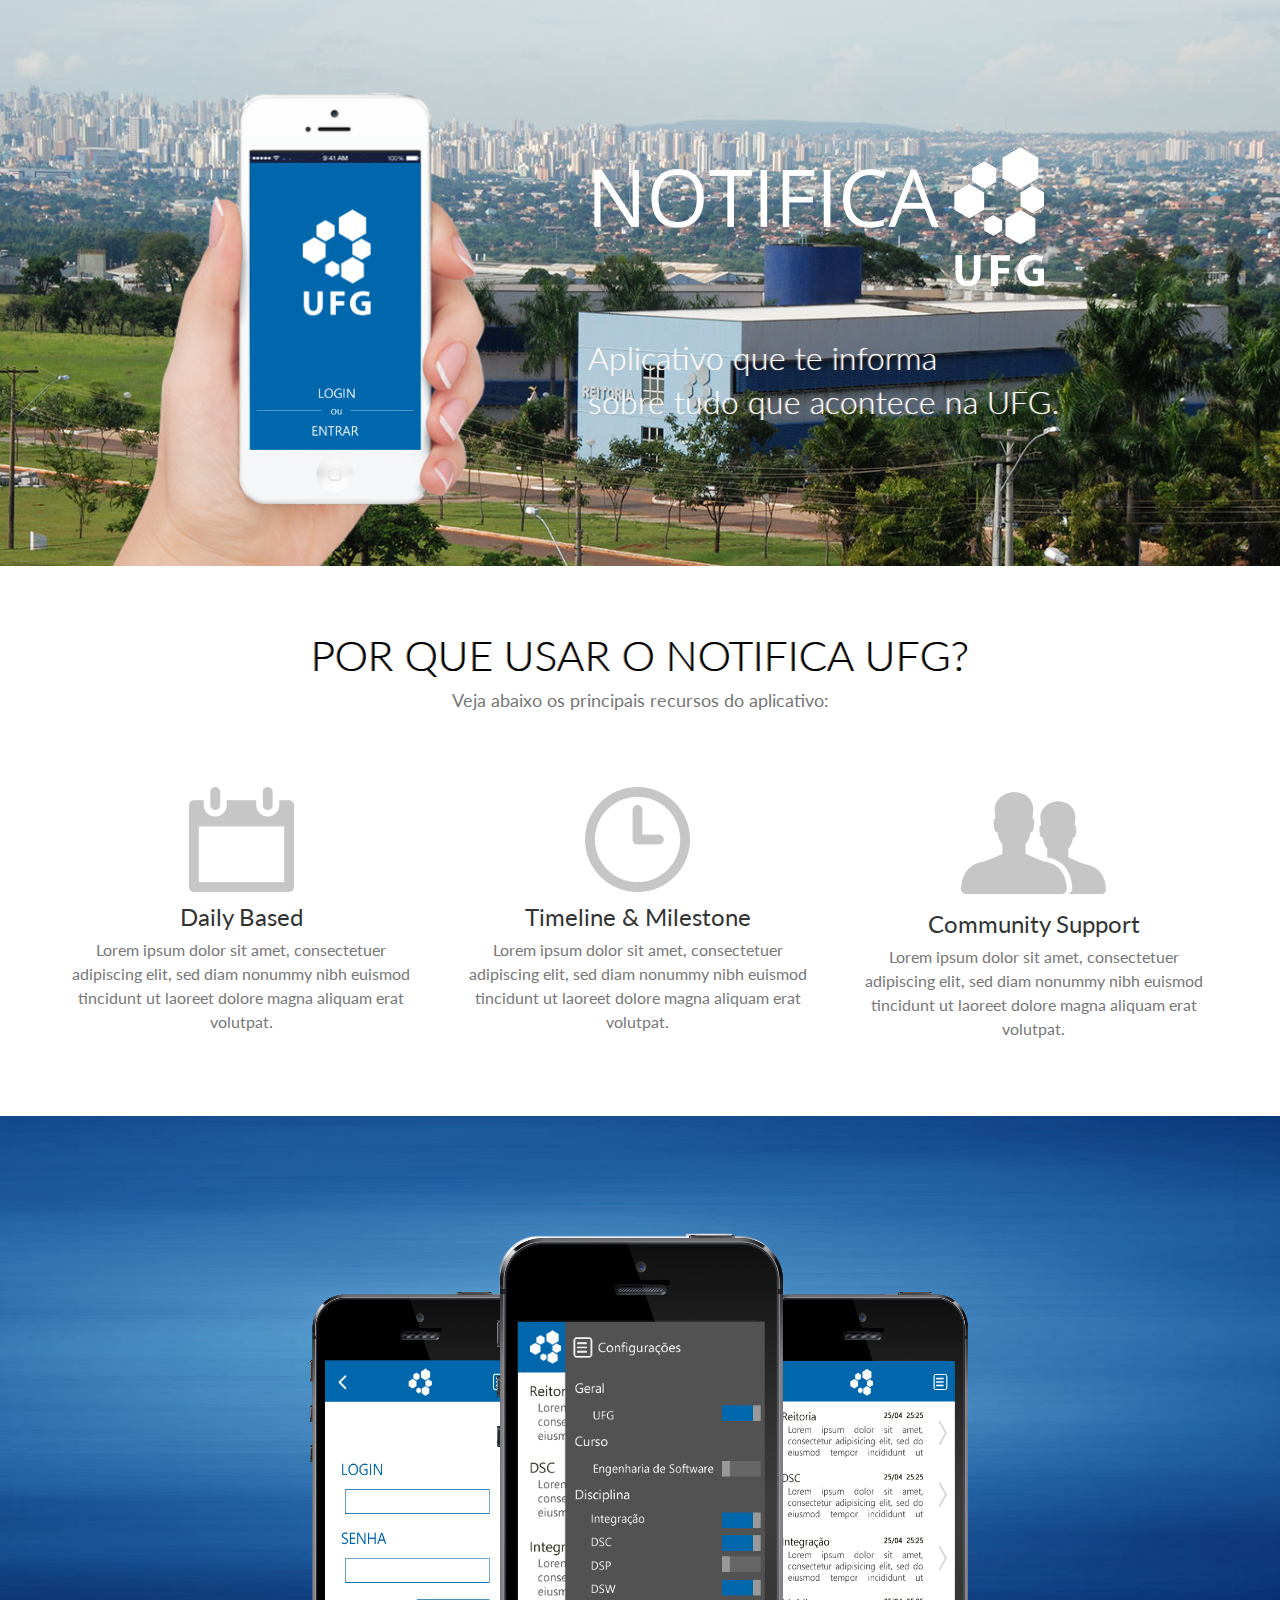
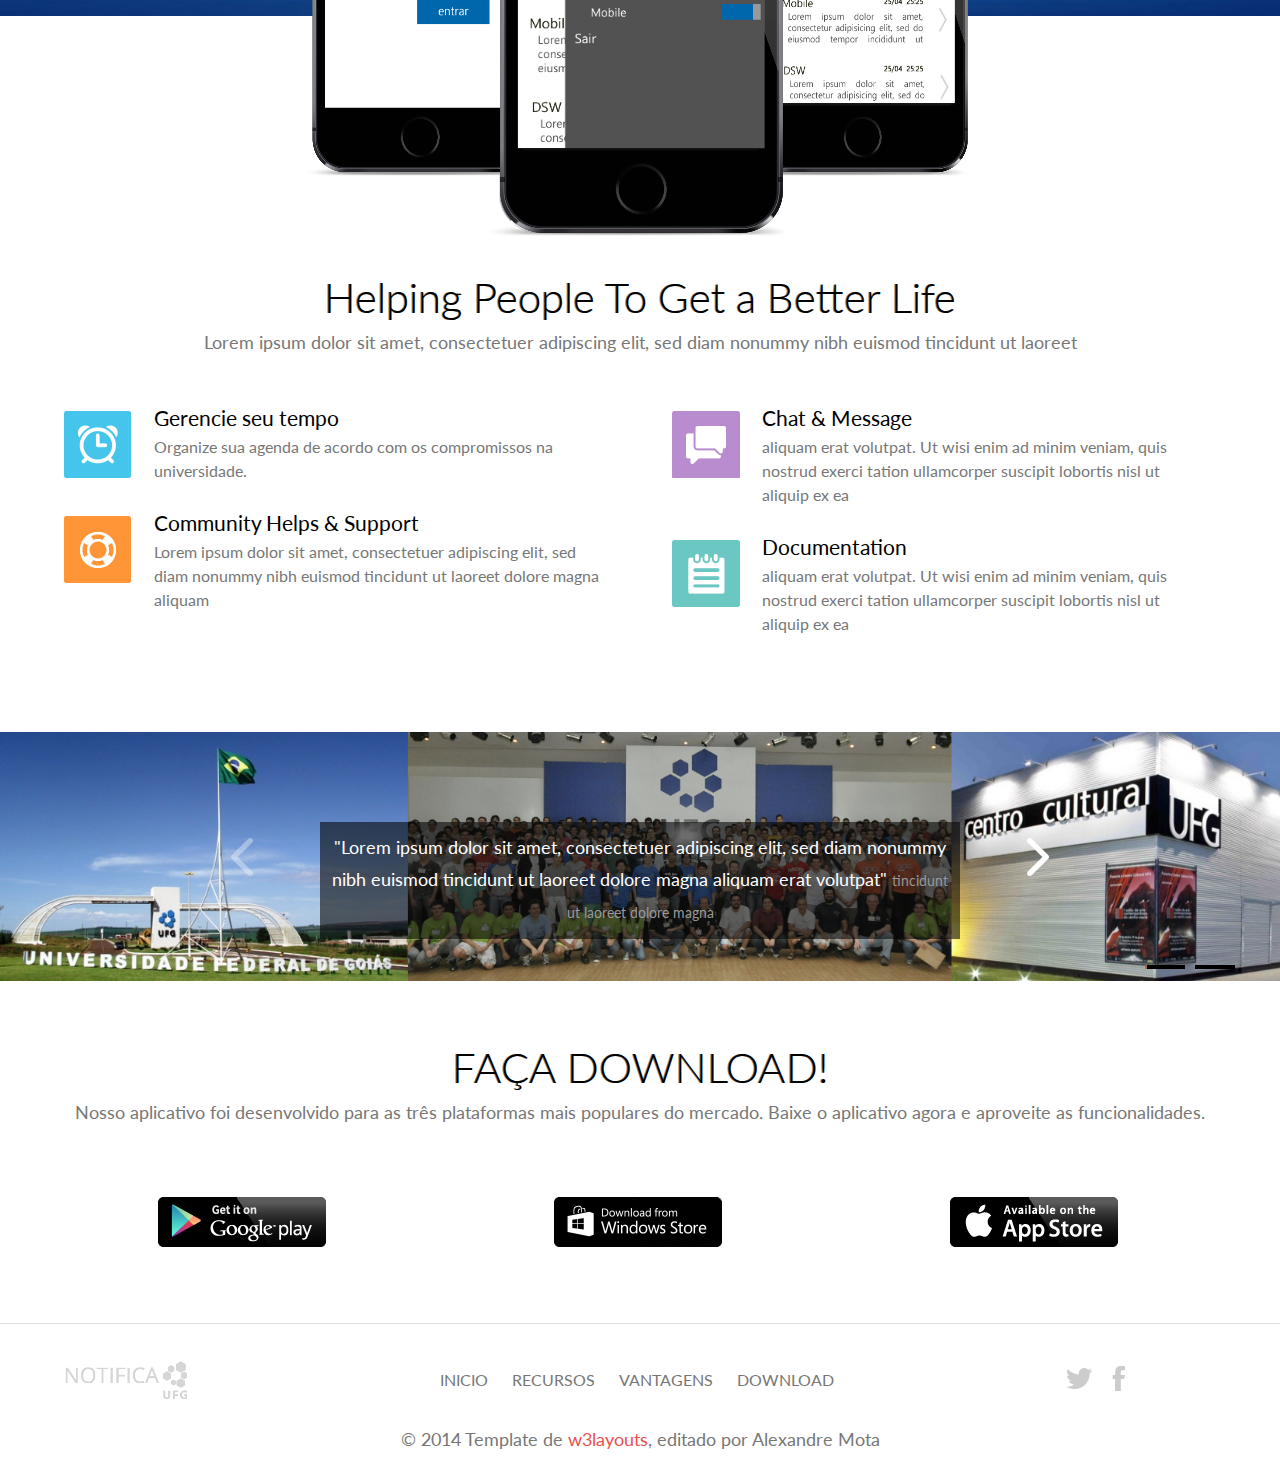
==== commit 9f567ceb: "Editando layout" ====
--- a/lifetrackr-web/web/index.html
+++ b/lifetrackr-web/web/index.html
@@ -7,9 +7,10 @@
 <!DOCTYPE HTML>
 <html>
 <head>
-<title>Free lifetrackr Website Template | Home :: w3layouts</title>
+<title>Notifica UFG</title>
 <meta name="viewport" content="width=device-width, initial-scale=1, maximum-scale=1">
 <meta http-equiv="Content-Type" content="text/html; charset=utf-8" />
+<link rel="shortcut icon" href="images/ufg2.png"/>
 <link href="css/style.css" rel="stylesheet" type="text/css" media="all" />
 <link href='http://fonts.googleapis.com/css?family=Lato:400,300,600,700,800' rel='stylesheet' type='text/css'>
 <script type="text/javascript" src="js/jquery.min.js"></script>
@@ -56,20 +57,16 @@
 		</div>
 		<div class="header-right">
 			<span  onclick="location.href='index.html';"> </span>
-			<a class="logo" href="#"> <img src="images/logo.png" title="lifetrackr" /></a>
-			<h1>Being Productive.<br>Manage Your Life Day to Day</h1>
-			<p>Let you track everything in your life with a simple way</p>
-			<div class="download">
-              <a href="#"><img src="images/appstore.png" alt=""/><img src="images/google_play.png" alt=""/></a>
-            </div>
+			<a class="logo" href="#"> <img src="images/logo.png" title="Notifica UFG" /></a>
+			<h1>Aplicativo que te informa<br>sobre tudo que acontece na UFG.</h1>
 		</div>
 	    <div class="clear"> </div>
 	</div>
    </div>
    <div class="content-top" id="support">
    	 <div class="wrap">
-   		<h2 class="m_1">Useful Tools For Your Life</h2>
-   		<p class="m_2">Lorem ipsum dolor sit amet, consectetuer adipiscing elit, sed diam nonummy nibh euismod tincidunt ut laoreet</p>
+   		<h2 class="m_1">POR QUE USAR O NOTIFICA UFG?</h2>
+   		<p class="m_2">Veja abaixo os principais recursos do aplicativo:</p>
    	    <div class="box1">
 		  <div class="col_1_of_3 span_1_of_3">
 			<img src="images/calender.png" alt=""/> 
@@ -105,13 +102,7 @@
 	   	   	<div class="col_1_of_2 span_1_of_2">
 			 <ul class="list1">
 			 	<li><img src="images/time1.png" alt=""/>
-			 		<div class="desc"><h4>Time Management</h4><p>Lorem ipsum dolor sit amet, consectetuer adipiscing elit, sed diam nonummy nibh euismod tincidunt ut laoreet dolore magna aliquam</p></div>
-			 		<div class="clear"> </div>
-			 	</li>
-			  </ul>
-			  <ul class="list1">
-			 	<li><img src="images/graph.png" alt=""/>
-			 		<div class="desc"><h4>Stats Overview</h4><p>aliquam erat volutpat. Ut wisi enim ad minim veniam, quis nostrud exerci tation ullamcorper suscipit lobortis nisl ut aliquip ex ea</p></div>
+			 		<div class="desc"><h4>Gerencie seu tempo</h4><p>Organize sua agenda de acordo com os compromissos na universidade.</p></div>
 			 		<div class="clear"> </div>
 			 	</li>
 			  </ul>
@@ -126,12 +117,6 @@
 			  <ul class="list1">
 			 	<li><img src="images/speech.png" alt=""/>
 			 		<div class="desc"><h4>Chat & Message</h4><p>aliquam erat volutpat. Ut wisi enim ad minim veniam, quis nostrud exerci tation ullamcorper suscipit lobortis nisl ut aliquip ex ea</p></div>
-			 		<div class="clear"> </div>
-			 	</li>
-			  </ul>
-			  <ul class="list1">
-			 	<li><img src="images/user.png" alt=""/>
-			 		<div class="desc"><h4>Compete Friends</h4><p>Lorem ipsum dolor sit amet, consectetuer adipiscing elit, sed diam nonummy nibh euismod tincidunt ut laoreet dolore magna aliquam</p></div>
 			 		<div class="clear"> </div>
 			 	</li>
 			  </ul>
@@ -162,7 +147,7 @@
                <img src="images/bottom_img.jpg" alt=""/>
                 <div class="slide_content">
                    <div class="slide_content_wrap">
-                      <p class="description">"hendrerit in vulputate velit esse molestie consequat, vel illum dolore eu feugiat nulla facilisis at vero eros et accumsan et iusto odio dignissim" <span class="link"><a href="#">tincidunt ut laoreet dolore magna</a></span></p>
+                      <p class="description">"Utilizando o aplicativo consigo ficar bem informado sobre os assuntos do meu curso. Muito obrigado." <span class="link"><a href="#">Renato, aluno do curso de Medicina</a></span></p>
                    </div>
                 </div>
             </div>
@@ -177,101 +162,35 @@
        <div class="footer-top">
      	<div class="wrap">
 	       <div class="content-top" id="privacy">
-	        <h2 class="m_1">Our Happy Teams</h2>
-	   		<p class="m_2">Lorem ipsum dolor sit amet, consectetuer adipiscing elit, sed diam nonummy nibh euismod tincidunt ut laoreet</p>
+	        <h2 class="m_1">FAÇA DOWNLOAD!</h2>
+	   		<p class="m_2">Nosso aplicativo foi desenvolvido para as três plataformas mais populares do mercado. Baixe o aplicativo agora e aproveite as funcionalidades.</p>
 	   	    <div class="box1">
 			  <div class="col_1_of_footer span_1_of_footer">
-				 <ul class="list2">
+				 <ul class="" align="center">
 				 	<li> 
-				 	   <div class="view view-fifth"><a href="#">
-	                    <img src="images/f_img1.jpg" />
-	                    <div class="mask">
-	                       <div class="content">
-	                          <a class="popup-with-zoom-anim" href="#small-dialog3"> <div class="info">Read More</div></a>
-			                </div> 
-	                     </div>
-	                         <div id="small-dialog3" class="mfp-hide">
-								   <div class="pop_up2">
-								   	   <h4>Time Management</h4>
-									  <h5>Co-Fonder / CEO</h5>
-									   <p>Lorem ipsum dolor sit amet, consectetuer adipiscing elit, sed diam nonummy nibh euismod tincidunt ut laoreet dolore magna aliquam erat volutpat. Ut wisi enim ad minim veniam, quis nostrud exerci tation ullamcorper suscipit lobortis nisl ut aliquip ex ea commodo consequat. Duis autem vel eum iriure dolor in hendrerit in vulputate velit esse molestie consequat, vel illum dolore eu feugiat nulla facilisis.</p>
-								   </div>
-							 </div>
+				 	   <div class="view view-fifth"><a href="https://play.google.com/">
+	                    <img src="images/f_img1.jpg" />  
 	                   </a></div>
-	                    <div class="desc1"><h4>Time Management</h4>
-				 			<p>Co-Fonder / CEO</p>
-				 			<div class="social">
-							   <ul>
-									<li class="fb"><a href="#"><span> </span></a></li>
-									<li class="tw"><a href="#"><span> </span></a></li>
-									<div class="clear"> </div>
-								</ul>
-						     </div>
-				 		</div>
 				 		<div class="clear"> </div>
 				 	</li>
 				  </ul>
 			  </div>
 			  <div class="col_1_of_footer span_1_of_footer">
-				 <ul class="list2">
+				 <ul class="" align="center">
 				 	<li> 
-				 	   <div class="view view-fifth"><a href="#">
+				 	   <div class="view view-fifth"><a href="http://www.windowsphone.com/store">
 	                    <img src="images/f_img2.jpg" />
-	                    <div class="mask">
-	                       <div class="content">
-                              <a class="popup-with-zoom-anim" href="#small-dialog3"> <div class="info">Read More</div></a>
-			               </div> 
-	                     </div>
-	                         <div id="small-dialog3" class="mfp-hide">
-								   <div class="pop_up2">
-								   	   <h3>Lorem Ipsum</h3>
-									   <h4>Senior UI Designer</h4>
-									   <p>Lorem ipsum dolor sit amet, consectetuer adipiscing elit, sed diam nonummy nibh euismod tincidunt ut laoreet dolore magna aliquam erat volutpat. Ut wisi enim ad minim veniam, quis nostrud exerci tation ullamcorper suscipit lobortis nisl ut aliquip ex ea commodo consequat. Duis autem vel eum iriure dolor in hendrerit in vulputate velit esse molestie consequat, vel illum dolore eu feugiat nulla facilisis.</p>
-								   </div>
-							 </div>
 	                   </a></div>
-	                   <div class="desc1"><h4>Time Management</h4>
-				 			<p>Co-Fonder / CEO</p>
-				 			<div class="social">
-							   <ul>
-									<li class="fb"><a href="#"><span> </span></a></li>
-									<li class="dribble"><a href="#"><span> </span></a></li>
-									<div class="clear"> </div>
-								</ul>
-						     </div>
-				 		</div>
 				 		<div class="clear"> </div>
 				 	</li>
 				  </ul>
 			  </div>
 			  <div class="col_1_of_footer span_1_of_footer">
-				 <ul class="list2">
+				 <ul class="" align="center">
 				 	<li> 
-				 	   <div class="view view-fifth"><a href="#">
+				 	   <div class="view view-fifth"><a href="http://www.apple.com/itunes/">
 	                    <img src="images/f_img3.jpg" />
-	                    <div class="mask">
-	                       <div class="content">
-	                         <a class="popup-with-zoom-anim" href="#small-dialog3"> <div class="info">Read More</div></a>
-			               </div> 
-	                     </div>
-	                         <div id="small-dialog3" class="mfp-hide">
-								   <div class="pop_up2">
-								   	   <h3>Lorem Ipsum</h3>
-									   <h4>Senior UI Designer</h4>
-									   <p>Lorem ipsum dolor sit amet, consectetuer adipiscing elit, sed diam nonummy nibh euismod tincidunt ut laoreet dolore magna aliquam erat volutpat. Ut wisi enim ad minim veniam, quis nostrud exerci tation ullamcorper suscipit lobortis nisl ut aliquip ex ea commodo consequat. Duis autem vel eum iriure dolor in hendrerit in vulputate velit esse molestie consequat, vel illum dolore eu feugiat nulla facilisis.</p>
-								   </div>
-							 </div>
 	                   </a></div>
-	                   <div class="desc1"><h4>Time Management</h4>
-				 			<p>Co-Fonder / CEO</p>
-				 			<div class="social">
-							   <ul>
-									<li class="fb"><a href="#"><span> </span></a></li>
-									<li class="github"><a href="#"><span> </span></a></li>
-									<div class="clear"> </div>
-								</ul>
-						     </div>
-				 		</div>
 				 		<div class="clear"> </div>
 				 	</li>
 				  </ul>
@@ -290,18 +209,18 @@
 			   <div class="col_1_of_middle-bottom span_1_of_middle-bottom">
 				 <div class="cssmenu">
 			   <ul>
-				 <li><a href="#download" class="scroll">Download</a></li> 
-				 <li><a href="#support" class="scroll">Support</a></li>
-				 <li><a href="#developers" class="scroll">Developers</a></li> 
-				 <li><a href="#privacy" class="scroll">Privacy</a></li> 
+				 <li><a href="#download" class="scroll">Inicio</a></li> 
+				 <li><a href="#support" class="scroll">Recursos</a></li>
+				 <li><a href="#developers" class="scroll">Vantagens</a></li> 
+				 <li><a href="#privacy" class="scroll">Download</a></li> 
 			   </ul>
 			</div>
 			  </div>
 			   <div class="col_1_of_footer-bottom span_1_of_footer-bottom">
 				 <div class="social-icons">
 					<ul>
-					  <li class="tw1"><a href="#"><span> </span></a></li>
-					  <li class="fb1"><a href="#"><span> </span></a></li>
+					  <li class="tw1"><a href="https://www.twitter.com"><span> </span></a></li>
+					  <li class="fb1"><a href="https://www.facebook.com"><span> </span></a></li>
 					</ul>
 				</div>
 			 </div>
@@ -310,7 +229,7 @@
           </div>
         </div>
         <div class="copy">
-		   <p>© 2014 Template by <a href="http://w3layouts.com" target="_blank"> w3layouts</a></p>
+		   <p>© 2014 Template de <a href="http://w3layouts.com" target="_blank"> w3layouts</a>, editado por Alexandre Mota</p>
 		</div>
  </div>
 </body>
